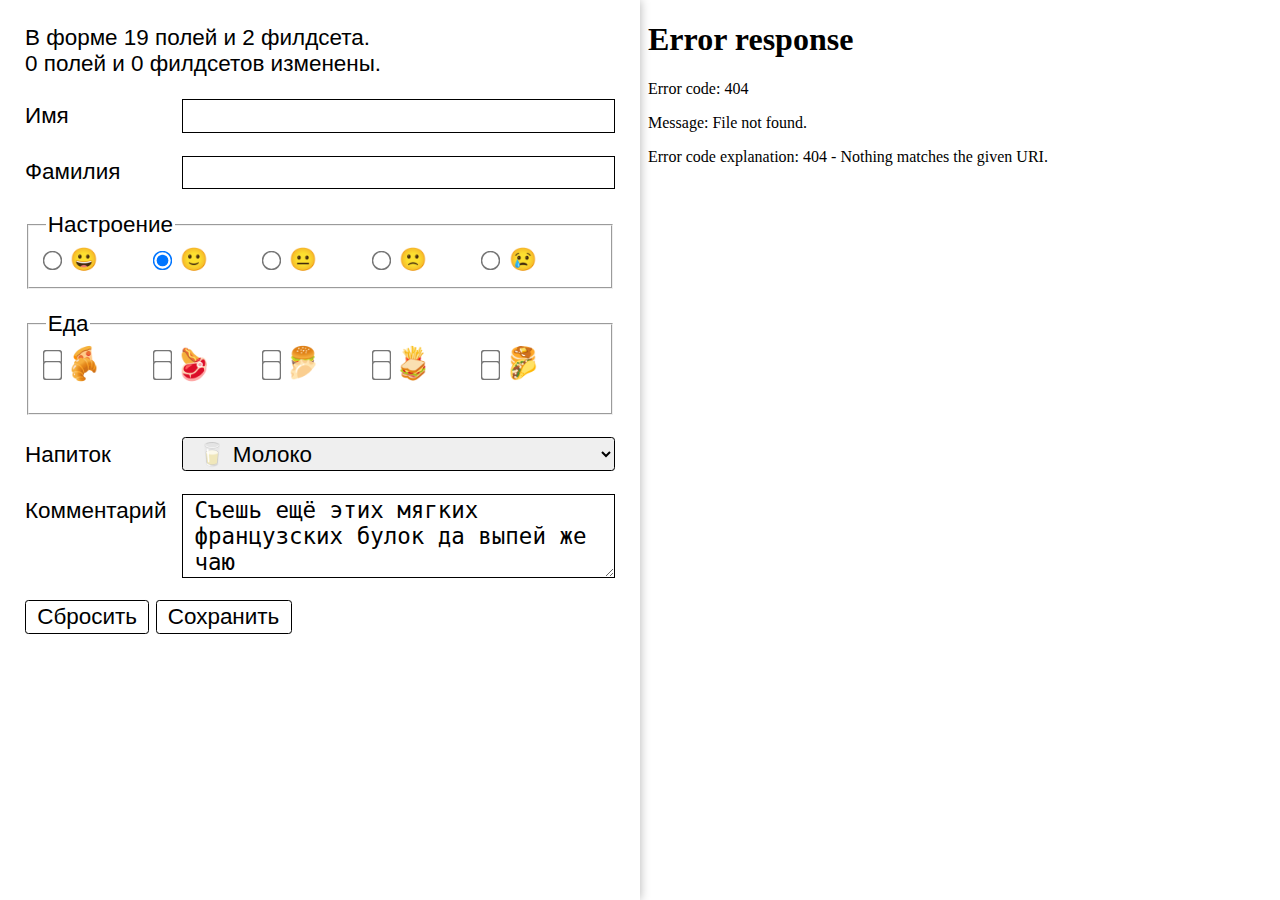
==== changed/index.html @ 440950a4 "Mobile layout, Folders structure" ====
<!DOCTYPE html>
<html>

<head>
    <meta charset="utf-8" />
    <title>→ Changed</title>
    <meta name="viewport" content="width=device-width, initial-scale=1">
    <script src="../lib/plural.js"></script>
    <script src="../lib/isField.js"></script>
    <script src="../lib/isFieldset.js"></script>
    <script src="../lib/isChanged.js"></script>
    <link rel="stylesheet" type="text/css" media="screen" href="changed.css" />
</head>

<body class="article">
    <form action="../get" method="GET" class="section" target="form-result">
        <div id="total"></div>
        <div id="changed"></div>
        <label class="row">
            <span class="caption">Имя</span>
            <input type="text" name="firstname" id="firstname">
        </label>
        <label class="row">
            <span class="caption">Фамилия</span>
            <input type="text" name="lastname">
        </label>

        <fieldset class="row">
            <legend>Настроение</legend>
            <div class="grid">
                <label>
                    <input type="radio" name="mood" value="😀">😀</label>
                <label>
                    <input type="radio" name="mood" value="🙂" checked>🙂</label>
                <label>
                    <input type="radio" name="mood" value="😐">😐</label>
                <label>
                    <input type="radio" name="mood" value="🙁">🙁</label>
                <label>
                    <input type="radio" name="mood" value="😢">😢</label>

            </div>
        </fieldset>
        <fieldset class="row">
            <legend>Еда</legend>
            <div class="grid">
                <label>
                    <input type="checkbox" name="order" value="🍕">🍕</label>
                <label>
                    <input type="checkbox" name="order" value="🌭">🌭</label>
                <label>
                    <input type="checkbox" name="order" value="🍔">🍔</label>
                <label>
                    <input type="checkbox" name="order" value="🍟">🍟</label>
                <label>
                    <input type="checkbox" name="order" value="🥞">🥞</label>
                <label>
                    <input type="checkbox" name="order" value="🥐">🥐</label>
                <label>
                    <input type="checkbox" name="order" value="🥩">🥩</label>
                <label>
                    <input type="checkbox" name="order" value="🥟">🥟</label>
                <label>
                    <input type="checkbox" name="order" value="🥪">🥪</label>
                <label>
                    <input type="checkbox" name="order" value="🌮">🌮</label>
            </div>
        </fieldset>
        <label class="row">
            <span class="caption">Напиток</span>
            <select name="drink">
                <option value="☕">☕ Кофе</option>
                <option value="🍷">🍷 Вино</option>
                <option value="🍸">🍸 Мартини</option>
                <option value="🥛" selected>🥛 Молоко</option>
                <option value="🍺">🍺 Пиго</option>
                <option value="🍹">🍹 Коктейль</option>
            </select>
        </label>
        <label class="row">
            <span class="caption">Комментарий</span>
            <textarea name="loem" rows="3">Съешь ещё этих мягких французских булок да выпей же чаю</textarea>
        </label>

        <button type="reset">Сбросить</button>
        <button type="submit">Сохранить</button>
    </form>
    <iframe src="../get" frameborder="0" name="form-result" class="section"></iframe>
    <script src="changed.js"></script>
</body>

</html>
---- changed/changed.css ----
@import "../lib/styles/theme.css" screen;
@import "../lib/styles/font.css" screen;

@import "../lib/styles/fields.css" screen;
@import "../lib/styles/form.css" screen;
@import "../lib/styles/iframe.css" screen;
@import "../lib/styles/label.css" screen;
@import "../lib/styles/layout.css" screen;

#changed
{
    margin-bottom: 1em;
}

label
{
    display: flex;
    align-items: baseline;

    cursor: pointer;
}

.row
{
    margin-bottom: 1em; 
}

.caption
{
    flex: 0 0 7em;
}

.grid
{
    display: grid;

    grid-template-columns: 20% 20% 20% 20% 20%;
    grid-template-rows: 20% 20% 20% 20% 20%;
}

textarea,
input[type="text"],
select
{
    flex: 1 0 auto;

    max-width: calc(100% - 7em);
}

input[type="radio"],
input[type="checkbox"]
{
    margin-right: .5em;
}

input.changed,
select.changed,
textarea.changed
{
    box-shadow: 0 0 1em gold;
}

fieldset.changed
{
    border-style: solid;
    border-color: gold;
}
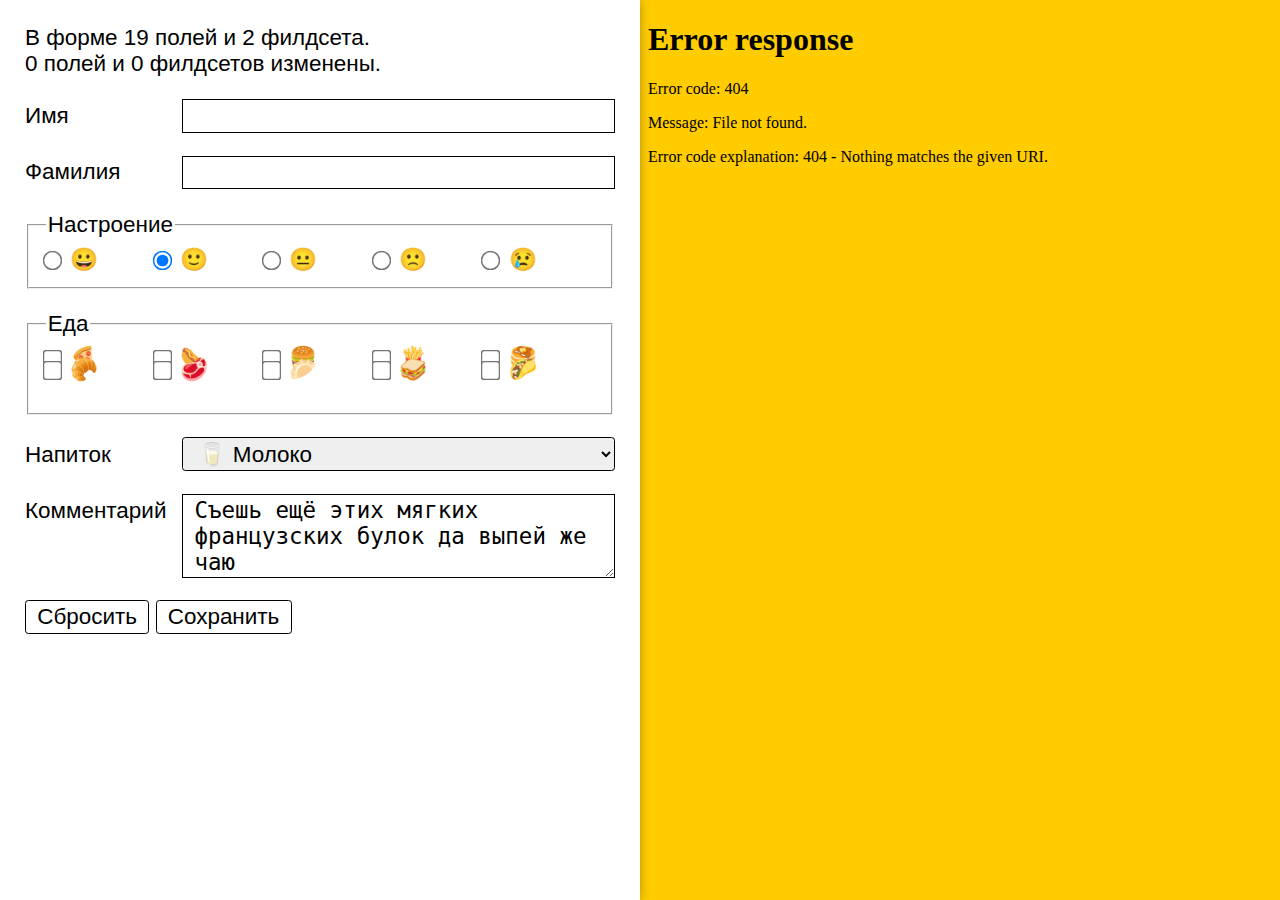
==== commit 0c23f5e6: "validity state and qr" ====
--- a/changed/index.html
+++ b/changed/index.html
@@ -85,8 +85,17 @@
         <button type="reset">Сбросить</button>
         <button type="submit">Сохранить</button>
     </form>
-    <iframe src="../get" frameborder="0" name="form-result" class="section"></iframe>
+    <iframe src="../get" frameborder="0" name="form-result" class="section" id="frame"></iframe>
     <script src="changed.js"></script>
+    <script>
+            document.getElementById('frame').style.backgroundImage = `url(https://disk.yandex.net/qr/?text=${
+                encodeURIComponent(
+                    String(location.protocol + '//' +
+                        location.host +
+                        location.pathname
+                    )
+                )}&format=svg)`;
+    </script>
 </body>
 
 </html>--- a/changed/changed.css
+++ b/changed/changed.css
@@ -57,11 +57,11 @@
 select.changed,
 textarea.changed
 {
-    box-shadow: 0 0 1em gold;
+    box-shadow: 0 0 1em green;
 }
 
 fieldset.changed
 {
     border-style: solid;
-    border-color: gold;
+    border-color: green;
 }